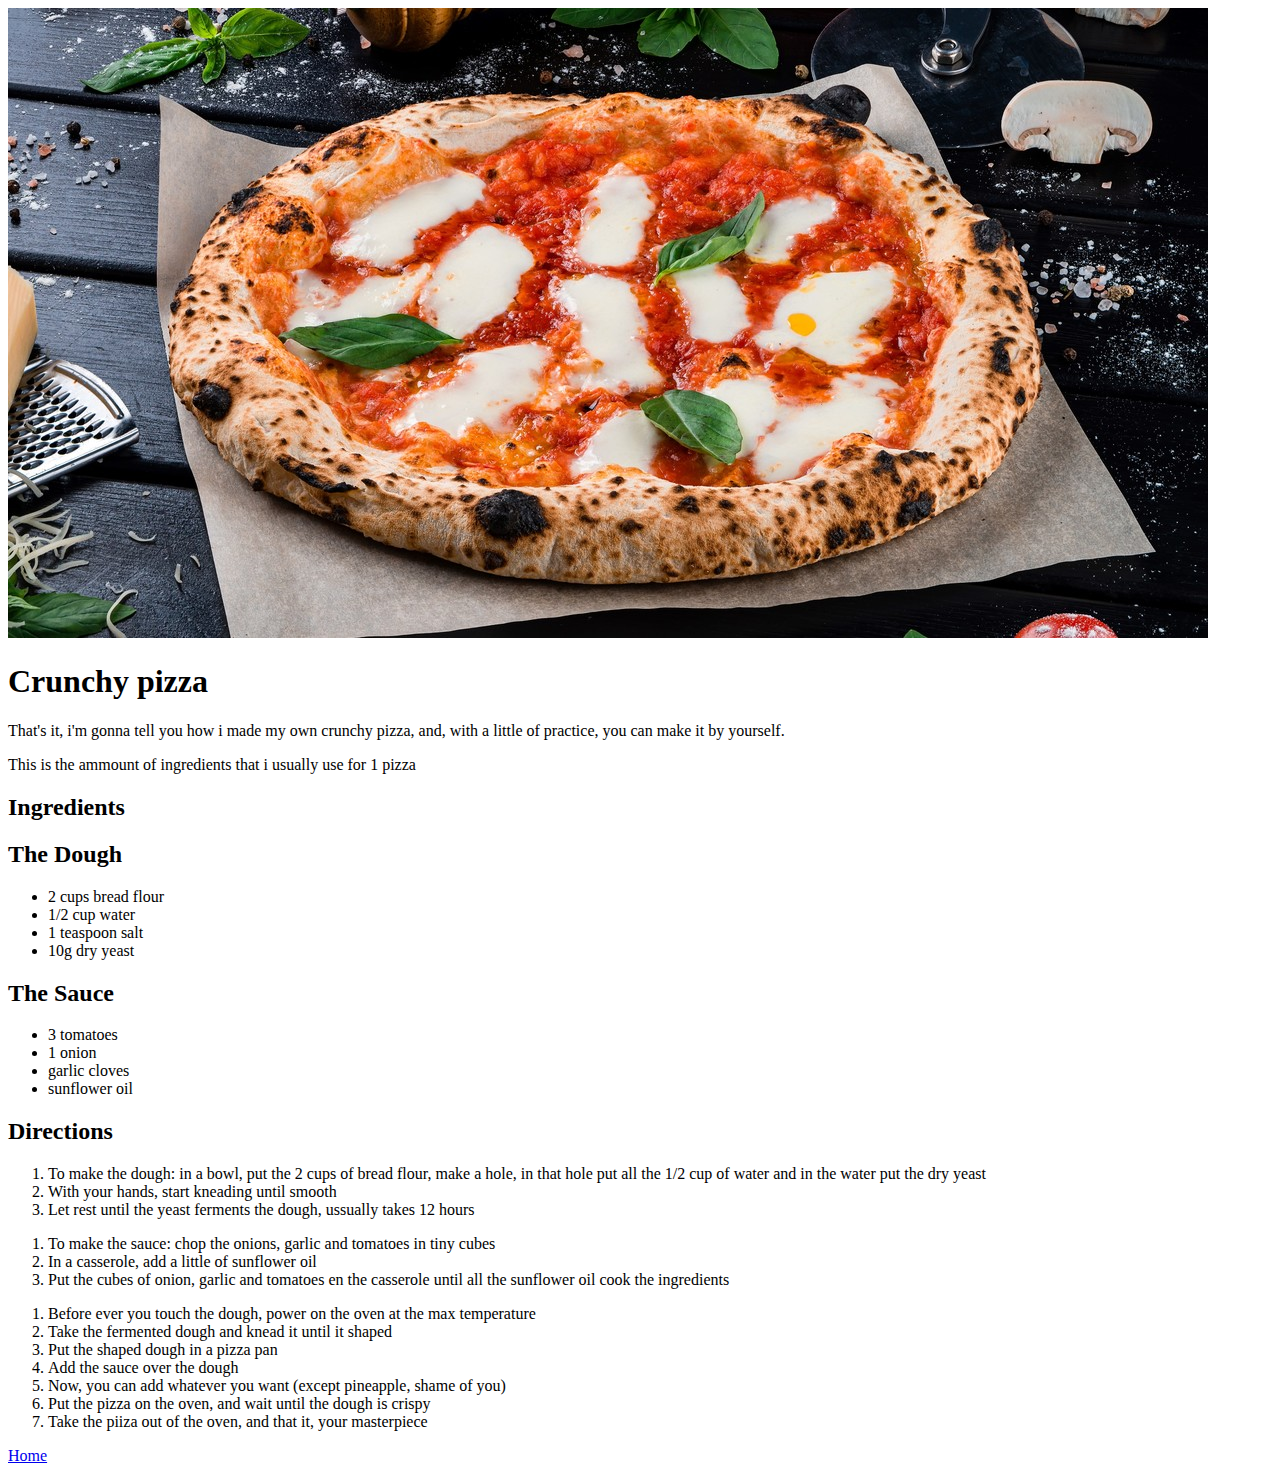
==== recipes/pizza.html @ 667d3965 "Add the recipe of mayhem" ====
<!DOCTYPE html>
<html lang="en">

<head>
    <meta charset="UTF-8">
    <title>Pizza recipe</title>
</head>

<body>
    <img src="../images/pizza.jpg">
    <h1>Crunchy pizza</h1>
    <p>That's it, i'm gonna tell you how i made my own crunchy pizza, and, with a little of practice, you can make it by
        yourself.</p>
    <p>This is the ammount of ingredients that i usually use for 1 pizza</p>

    <h2>Ingredients</h2>

    <h2>The Dough</h2>
    <ul>
        <li>2 cups bread flour</li>
        <li>1/2 cup water</li>
        <li>1 teaspoon salt</li>
        <li>10g dry yeast</li>
    </ul>

    <h2>The Sauce</h2>
    <ul>
        <li>3 tomatoes</li>
        <li>1 onion</li>
        <li>garlic cloves</li>
        <li>sunflower oil</li>
    </ul>

    <h2>Directions</h2>
    <ol>
        <li>To make the dough: in a bowl, put the 2 cups of bread flour, make a hole, in that hole put all the 1/2 cup
            of water and in the
            water put the dry yeast</li>
        <li>With your hands, start kneading until smooth</li>
        <li>Let rest until the yeast ferments the dough, ussually takes 12 hours</li>
    </ol>
    <ol>
        <li>To make the sauce: chop the onions, garlic and tomatoes in tiny cubes</li>
        <li>In a casserole, add a little of sunflower oil</li>
        <li>Put the cubes of onion, garlic and tomatoes en the casserole until all the sunflower oil cook the
            ingredients</li>
    </ol>
    <ol>
        <li>Before ever you touch the dough, power on the oven at the max temperature</li>
        <li>Take the fermented dough and knead it until it shaped</li>
        <li>Put the shaped dough in a pizza pan</li>
        <li>Add the sauce over the dough</li>
        <li>Now, you can add whatever you want (except pineapple, shame of you)</li>
        <li>Put the pizza on the oven, and wait until the dough is crispy</li>
        <li>Take the piiza out of the oven, and that it, your masterpiece</li>
    </ol>
    <a href="../index.html">Home</a>
</body>

</html>
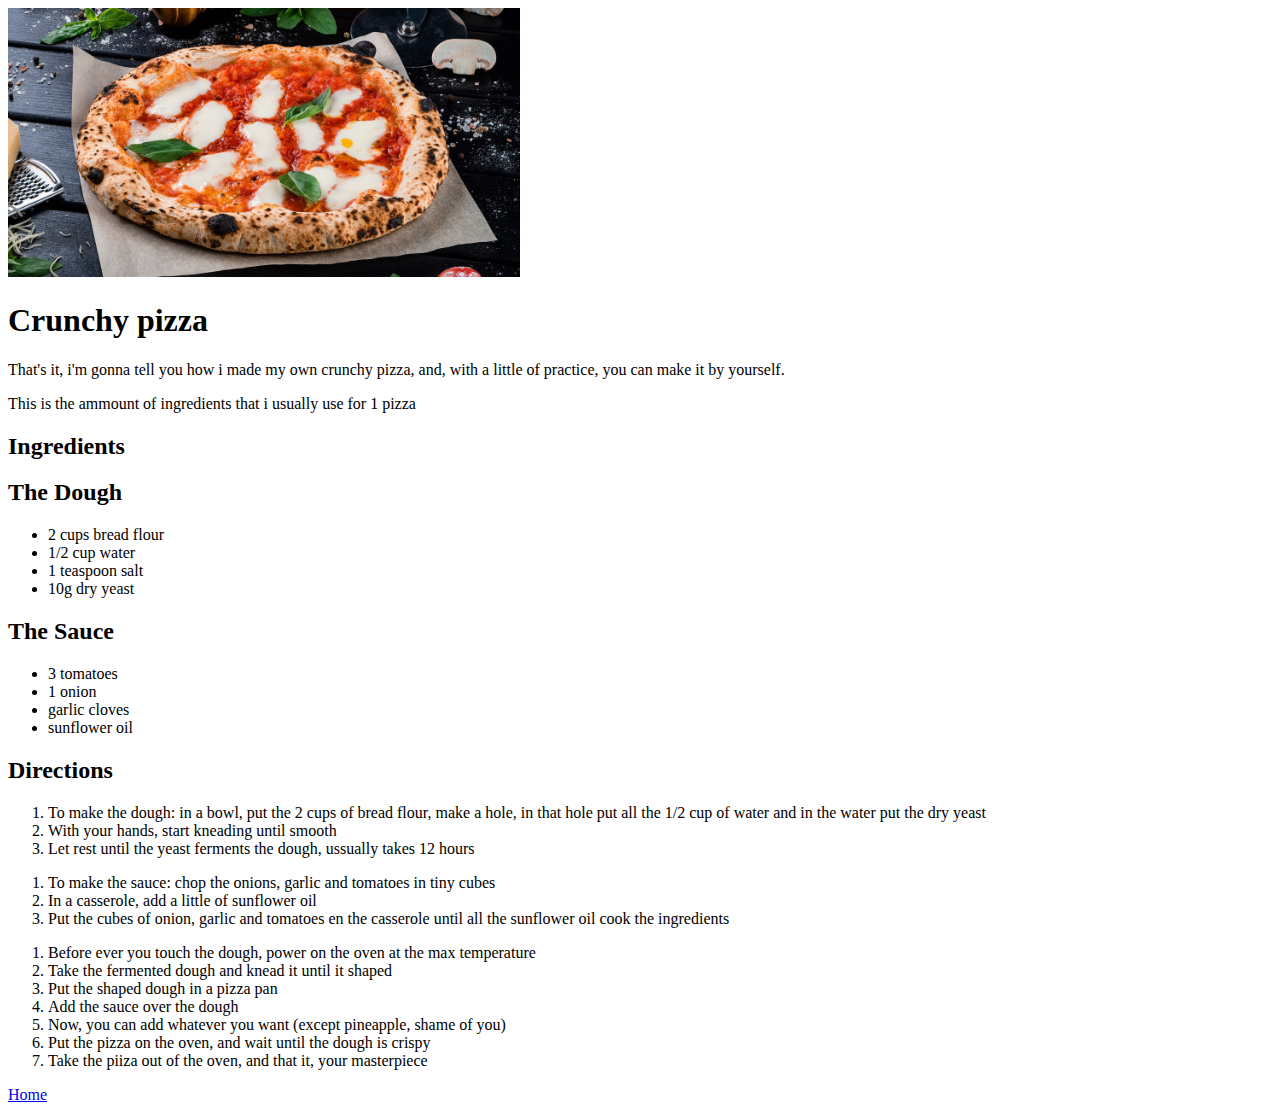
==== commit 805cdf34: "menu update" ====
--- a/recipes/pizza.html
+++ b/recipes/pizza.html
@@ -7,7 +7,7 @@
 </head>
 
 <body>
-    <img src="../images/pizza.jpg">
+    <img src="../images/pizza.jpg" height="auto" width="512px">
     <h1>Crunchy pizza</h1>
     <p>That's it, i'm gonna tell you how i made my own crunchy pizza, and, with a little of practice, you can make it by
         yourself.</p>
